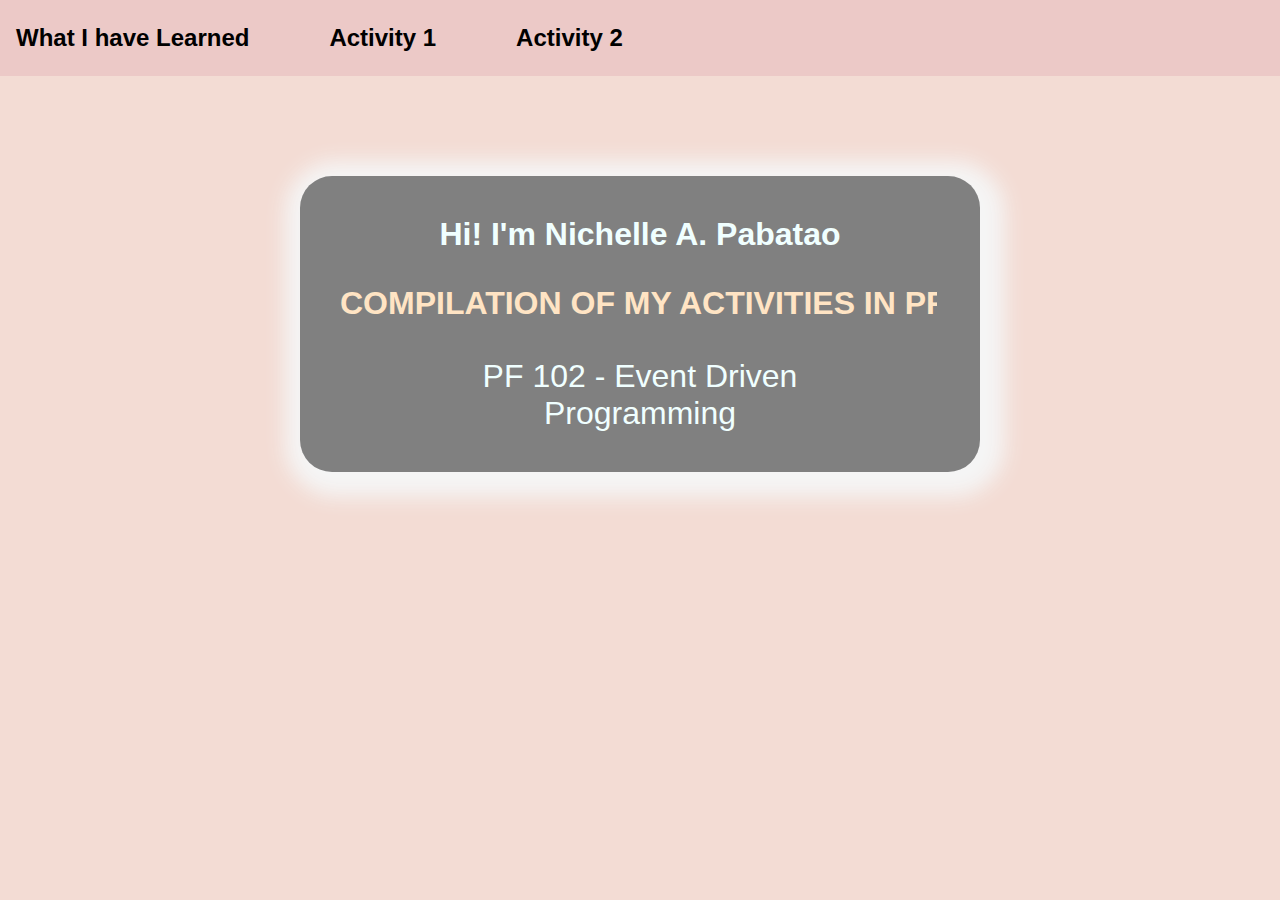
==== index.html @ faff12a0 "PF102" ====
<!DOCTYPE html>
<html lang="en">
<head>
    <meta charset="UTF-8">
    <meta name="viewport" content="width=device-width, initial-scale=1.0">
    <link rel="stylesheet" href="css/style.css">
    <title>Document</title>
</head>
<body>
    <div class="container">
        <div class="bg">
            <nav class="header">
                <li><a href="what.html"> What I have Learned</a></li>
                <li><a href="ActOne.html">Activity 1</a></li>
                <li><a href="ActTwo.html">Activity 2</a></li>
            </nav>
            <main class="body">
                <h4 class="greet">Hi! I'm Nichelle A. Pabatao</h4>

                <h1 class="text-animation">COMPILATION OF MY ACTIVITIES IN PF102</h1>
                
                <p class="learn">PF 102 - Event Driven Programming </p>
            </main>
        </div>
    </div>
</body>
</html>
---- css/style.css ----
*{
    margin: 0;
    padding: 0;
    box-sizing: border-box;
    background-color: #f3dcd4;
}

.container{
    text-align: center;    
    font-family: sans-serif ;
}


.header{
    display: flex;
    justify-content: left;
    padding-left: 1rem;
    padding-top: 1.5rem;
    padding-bottom: 1.5rem;
    gap: 80px;
    background-color: #ecc9c7; 
    font-weight: bold;
    font-size: 1.5rem;
}

a, li{
    text-decoration: none;
    list-style: none;
    background-color: #ecc9c7;
    color: black;
}

.body{
    padding: 2.5rem;
    background-color: gray;
    border-radius: 2rem;
    margin-top: 100px;
    margin-left: 300px;
    margin-right: 300px;
    box-shadow: 5px 5px 20px 20px whitesmoke;
}

h1{
    color: azure;
    padding-bottom: 1rem;
    font-size: 4rem;
    background-color: gray;
}

.greet{
    color: azure;
    font-size: 2rem;
    padding-bottom: 2rem;
    background-color: gray;
}

.name{
    font-size: 2.5rem;
    background: linear-gradient(90deg, aquamarine 0%, hotpink 100%);
    -webkit-background-clip: text;
    -webkit-text-fill-color: transparent;
    border-bottom: solid 2px azure;
}

.learn{
    text-align: center;
    padding-top: 20px;
    margin-left: 105px;
    margin-right: 105px;
    color: azure;
    font-size: 2rem;
    background-color: gray;
}

.text-animation{
    font-size: 2rem;
    white-space: nowrap;
    overflow: hidden;
    border-right: 3px solid transparent;
    color:bisque;
}

@keyframes typing{
    from{
        width: 0;
    } to{
        width: 100%;
    }
}

@keyframes blink-caret{
    from, to{
        border-color: transparent;
    } 50%{
        border-color: darkslategray;
    }
}
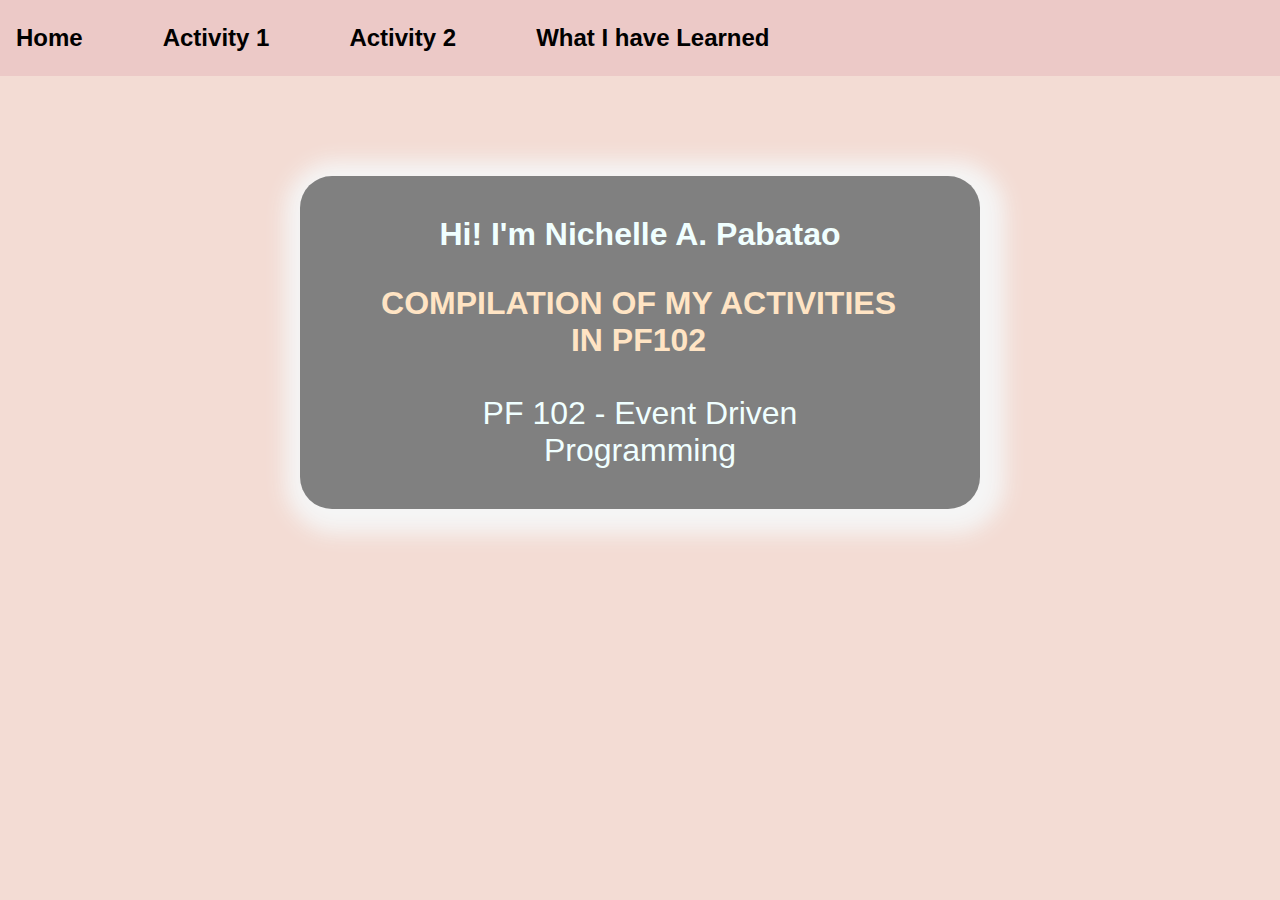
==== commit 3a139b19: "Update index.html" ====
--- a/index.html
+++ b/index.html
@@ -5,23 +5,25 @@
     <meta name="viewport" content="width=device-width, initial-scale=1.0">
     <link rel="stylesheet" href="css/style.css">
     <title>Document</title>
+
 </head>
 <body>
     <div class="container">
         <div class="bg">
             <nav class="header">
-                <li><a href="what.html"> What I have Learned</a></li>
+                <li><a href="" class="home"> Home </a></li>
                 <li><a href="ActOne.html">Activity 1</a></li>
                 <li><a href="ActTwo.html">Activity 2</a></li>
+                <li><a href="what.html"> What I have Learned</a></li>
             </nav>
             <main class="body">
                 <h4 class="greet">Hi! I'm Nichelle A. Pabatao</h4>
 
-                <h1 class="text-animation">COMPILATION OF MY ACTIVITIES IN PF102</h1>
+                <h1 class="text-animation">COMPILATION OF MY ACTIVITIES <br> IN PF102</h1>
                 
                 <p class="learn">PF 102 - Event Driven Programming </p>
             </main>
         </div>
     </div>
 </body>
-</html> +</html> 
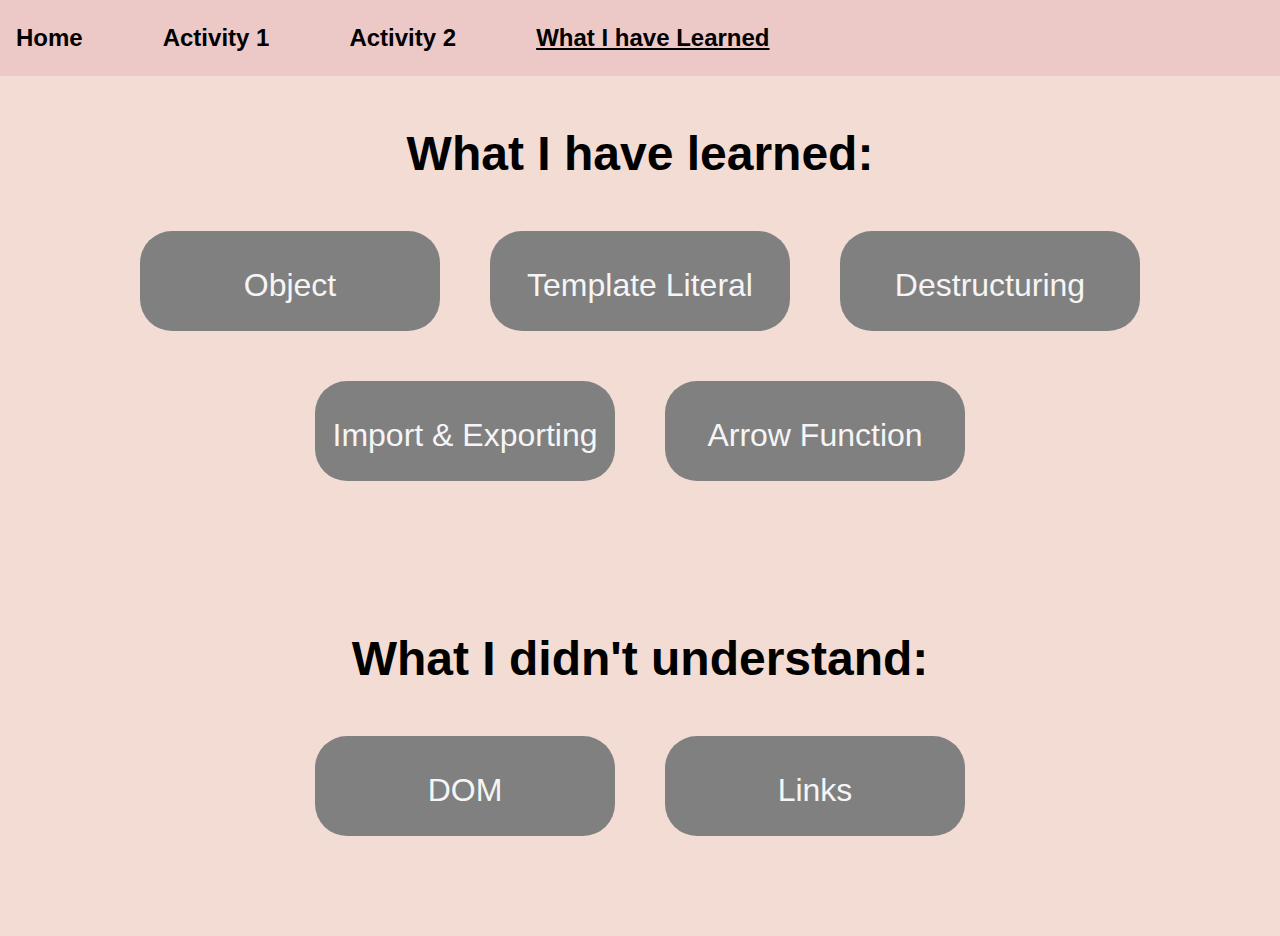
==== commit bf969d27: "Update index.html" ====
--- a/index.html
+++ b/index.html
@@ -3,27 +3,60 @@
 <head>
     <meta charset="UTF-8">
     <meta name="viewport" content="width=device-width, initial-scale=1.0">
-    <link rel="stylesheet" href="css/style.css">
     <title>Document</title>
-
+    <link rel="stylesheet" href="css/what.css">
+    <style>
+        .what{
+            text-decoration: underline;
+        }
+    </style>
 </head>
 <body>
+    <nav class="header">
+        <li><a href="index.html">Home</a></li>
+        <li><a href="ActOne.html">Activity 1</a></li>
+        <li><a href="ActTwo.html">Activity 2</a></li>
+        <li><a href="" class="what">What I have Learned</a></li>
+    </nav>
+
+    <h1>What I have learned:</h1>
+   
     <div class="container">
-        <div class="bg">
-            <nav class="header">
-                <li><a href="" class="home"> Home </a></li>
-                <li><a href="ActOne.html">Activity 1</a></li>
-                <li><a href="ActTwo.html">Activity 2</a></li>
-                <li><a href="what.html"> What I have Learned</a></li>
-            </nav>
-            <main class="body">
-                <h4 class="greet">Hi! I'm Nichelle A. Pabatao</h4>
+        
+        <div class="box">
+            <p>Object</p>
+        </div>
 
-                <h1 class="text-animation">COMPILATION OF MY ACTIVITIES <br> IN PF102</h1>
-                
-                <p class="learn">PF 102 - Event Driven Programming </p>
-            </main>
+        <div class="box">
+            <p>Template Literal</p>
         </div>
+
+        <div class="box">
+            <p>Destructuring</p>
+        </div>
+
+        <div class="box">
+            <p>Import & Exporting</p>
+        </div>
+
+        <div class="box">
+            <p>Arrow Function</p>
+        </div>
+
+    </div>
+
+    <h1>What I didn't understand:</h1>
+  
+    <div class="container">
+        
+        <div class="box">
+            <p> DOM </p>
+        </div>
+
+        <div class="box">
+            <p>Links</p>
+        </div>
+
     </div>
 </body>
-</html> 
+</html>
--- a/css/what.css
+++ b/css/what.css
@@ -0,0 +1,64 @@
+*{
+    margin: 0;
+    padding: 0;
+    box-sizing: border-box;
+    background-color:#f3dcd4 ;
+}
+
+h1{
+    color: black;
+    text-align: center;
+    font-family: Arial, Helvetica, sans-serif;
+    padding: 50px;
+    font-size: 3rem;
+}
+
+.header{
+    display: flex;
+    justify-content: left;
+    padding-left: 1rem;
+    padding-top: 1.5rem;
+    padding-bottom: 1.5rem;
+    gap: 80px;
+    background-color: #ecc9c7; 
+    font-weight: bold;
+    font-size: 1.5rem;
+    font-family: sans-serif;
+}
+
+a, li{
+    text-decoration: none;
+    list-style: none;
+    background-color: #ecc9c7;
+    color: black;
+}
+
+.container{
+    color: gray;
+    display: flex;
+    flex-wrap: wrap;
+    gap: 50px;
+    padding-left: 100px;
+    padding-right: 100px;
+    justify-content: center;
+    margin-bottom: 100px;
+}
+
+.box{
+    text-align: center;
+    height: 100px;
+    width: 300px;
+    border-radius: 2rem;
+    justify-content: space-evenly;
+    padding: 1rem;
+    background-color:gray;
+}
+
+
+p{
+    background-color: gray;
+    font-family: sans-serif;
+    font-size: 2rem;
+    padding-top: 20px;
+    color: whitesmoke;
+}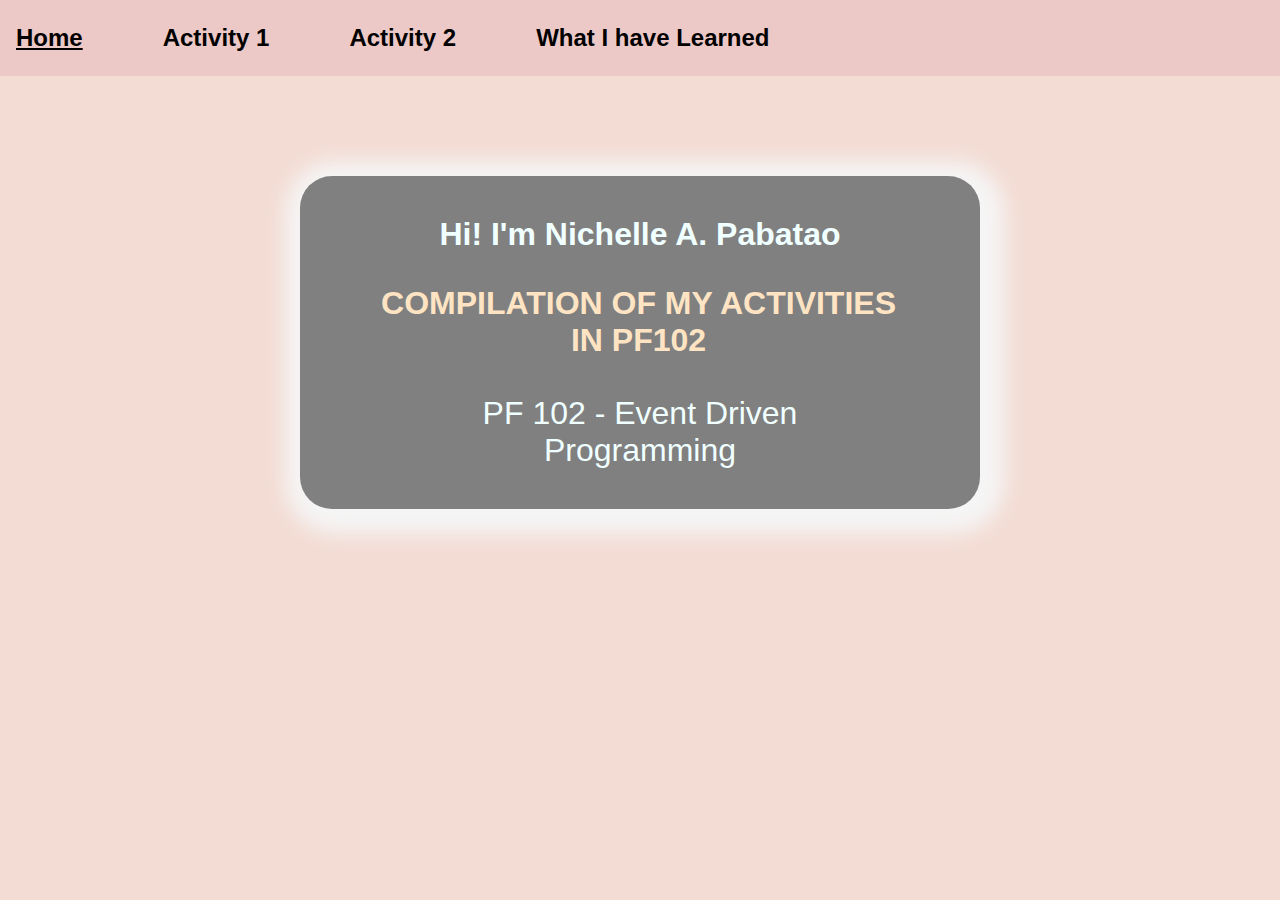
==== commit 7af1fe3c: "Update index.html" ====
--- a/index.html
+++ b/index.html
@@ -3,60 +3,26 @@
 <head>
     <meta charset="UTF-8">
     <meta name="viewport" content="width=device-width, initial-scale=1.0">
+    <link rel="stylesheet" href="css/style.css">
     <title>Document</title>
-    <link rel="stylesheet" href="css/what.css">
-    <style>
-        .what{
-            text-decoration: underline;
-        }
-    </style>
 </head>
 <body>
-    <nav class="header">
-        <li><a href="index.html">Home</a></li>
-        <li><a href="ActOne.html">Activity 1</a></li>
-        <li><a href="ActTwo.html">Activity 2</a></li>
-        <li><a href="" class="what">What I have Learned</a></li>
-    </nav>
+    <div class="container">
+        <div class="bg">
+            <nav class="header">
+                <li><a href="" class="home"> Home </a></li>
+                <li><a href="ActOne.html">Activity 1</a></li>
+                <li><a href="ActTwo.html">Activity 2</a></li>
+                <li><a href="what.html"> What I have Learned</a></li>
+            </nav>
+            <main class="body">
+                <h4 class="greet">Hi! I'm Nichelle A. Pabatao</h4>
 
-    <h1>What I have learned:</h1>
-   
-    <div class="container">
-        
-        <div class="box">
-            <p>Object</p>
+                <h1 class="text-animation">COMPILATION OF MY ACTIVITIES <br> IN PF102</h1>
+                
+                <p class="learn"> PF 102 - Event Driven Programming </p>
+            </main>
         </div>
-
-        <div class="box">
-            <p>Template Literal</p>
-        </div>
-
-        <div class="box">
-            <p>Destructuring</p>
-        </div>
-
-        <div class="box">
-            <p>Import & Exporting</p>
-        </div>
-
-        <div class="box">
-            <p>Arrow Function</p>
-        </div>
-
-    </div>
-
-    <h1>What I didn't understand:</h1>
-  
-    <div class="container">
-        
-        <div class="box">
-            <p> DOM </p>
-        </div>
-
-        <div class="box">
-            <p>Links</p>
-        </div>
-
     </div>
 </body>
-</html>
+</html> 
--- a/css/style.css
+++ b/css/style.css
@@ -0,0 +1,101 @@
+*{
+    margin: 0;
+    padding: 0;
+    box-sizing: border-box;
+    background-color: #f3dcd4;
+}
+
+.container{
+    text-align: center;    
+    font-family: sans-serif ;
+}
+
+
+.header{
+    display: flex;
+    justify-content: ce;
+    padding-left: 1rem;
+    padding-top: 1.5rem;
+    padding-bottom: 1.5rem;
+    gap: 80px;
+    background-color: #ecc9c7; 
+    font-weight: bold;
+    font-size: 1.5rem;
+}
+
+a, li{
+    text-decoration: none;
+    list-style: none;
+    background-color: #ecc9c7;
+    color: black;
+}
+
+.body{
+    padding: 2.5rem;
+    background-color: gray;
+    border-radius: 2rem;
+    margin-top: 100px;
+    margin-left: 300px;
+    margin-right: 300px;
+    box-shadow: 5px 5px 20px 20px whitesmoke;
+}
+
+h1{
+    color: azure;
+    padding-bottom: 1rem;
+    font-size: 4rem;
+    background-color: gray;
+}
+
+.greet{
+    color: azure;
+    font-size: 2rem;
+    padding-bottom: 2rem;
+    background-color: gray;
+}
+
+.name{
+    font-size: 2.5rem;
+    background: linear-gradient(90deg, aquamarine 0%, hotpink 100%);
+    -webkit-background-clip: text;
+    -webkit-text-fill-color: transparent;
+    border-bottom: solid 2px azure;
+}
+
+.learn{
+    text-align: center;
+    padding-top: 20px;
+    margin-left: 105px;
+    margin-right: 105px;
+    color: azure;
+    font-size: 2rem;
+    background-color: gray;
+}
+
+.text-animation{
+    font-size: 2rem;
+    white-space: nowrap;
+    overflow: hidden;
+    border-right: 3px solid transparent;
+    color:bisque;
+}
+
+.home{
+    text-decoration: underline;
+   }
+
+@keyframes typing{
+    from{
+        width: 0;
+    } to{
+        width: 100%;
+    }
+}
+
+@keyframes blink-caret{
+    from, to{
+        border-color: transparent;
+    } 50%{
+        border-color: darkslategray;
+    }
+}
